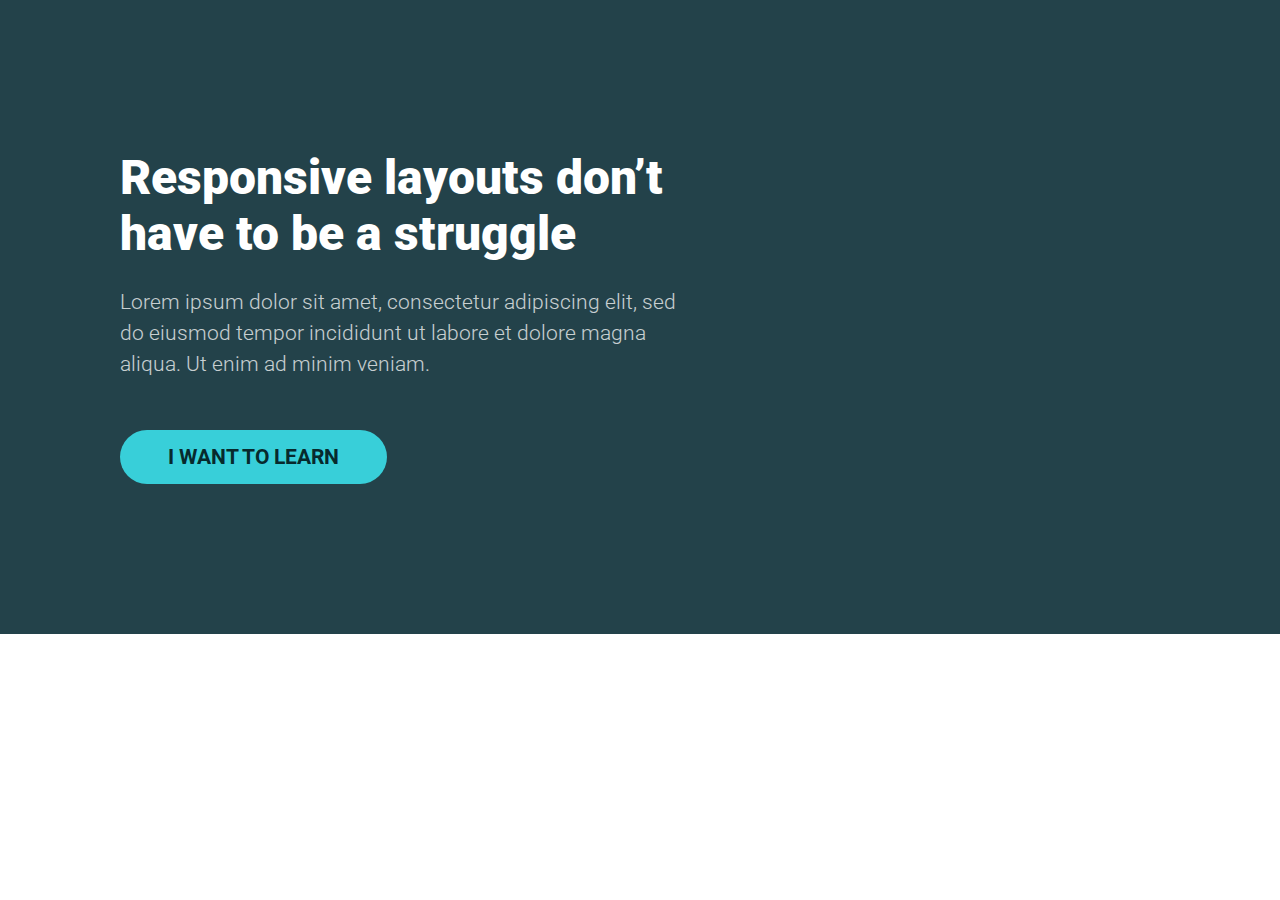
==== challenge03/index.html @ 1161f6e7 "challenge 3" ====
<!DOCTYPE html>
<html lang="en">
<head> 
    <meta charset="UTF-8">
    <meta name="viewport" content="width=device-width, initial-scale=1.0">
    <title>Day 01</title>
 
    <link rel="stylesheet" href="style.css">
</head>
<body>

    <div class="container">
        <div class="int">
            <div class="intro-content">
                <h2>Responsive layouts don’t have to be a struggle</h2>
                <p>Lorem ipsum dolor sit amet, consectetur adipiscing elit, sed do eiusmod tempor incididunt ut labore et dolore magna aliqua. Ut enim ad minim veniam.</p>
            </div>       
            <button class="btn">I WANT TO LEARN</button>
        </div>
    </div>

</body>
</html>
---- challenge03/style.css ----
@import url('https://fonts.googleapis.com/css2?family=Roboto:wght@100;300;400;700;900&display=swap');

* {
  box-sizing: border-box;
  margin: 0;
}

body {
  font-family: "Roboto", sans-serif;
}

.container {
  background: #23424a;
  color: white;
  padding: 150px 120px;
}

.int {
  width: 55%;
}

h2 {
  font-weight: 900;
  font-size: 48px;
  line-height: 56px;
  margin-bottom: 25px;
}

p {
  line-height: 31px;
  font-weight: 300;
  font-size: 21px;
  opacity: 0.75;
}

.btn {
  background: #38CFD9;
  color: #072A2D;
  font-family: roboto, sans-serif;
  font-weight: 700;
  font-size: 21px;
  border: none;
  border-radius: 31.5px;
  padding: 15px 48px;
  margin-top: 50px;
}
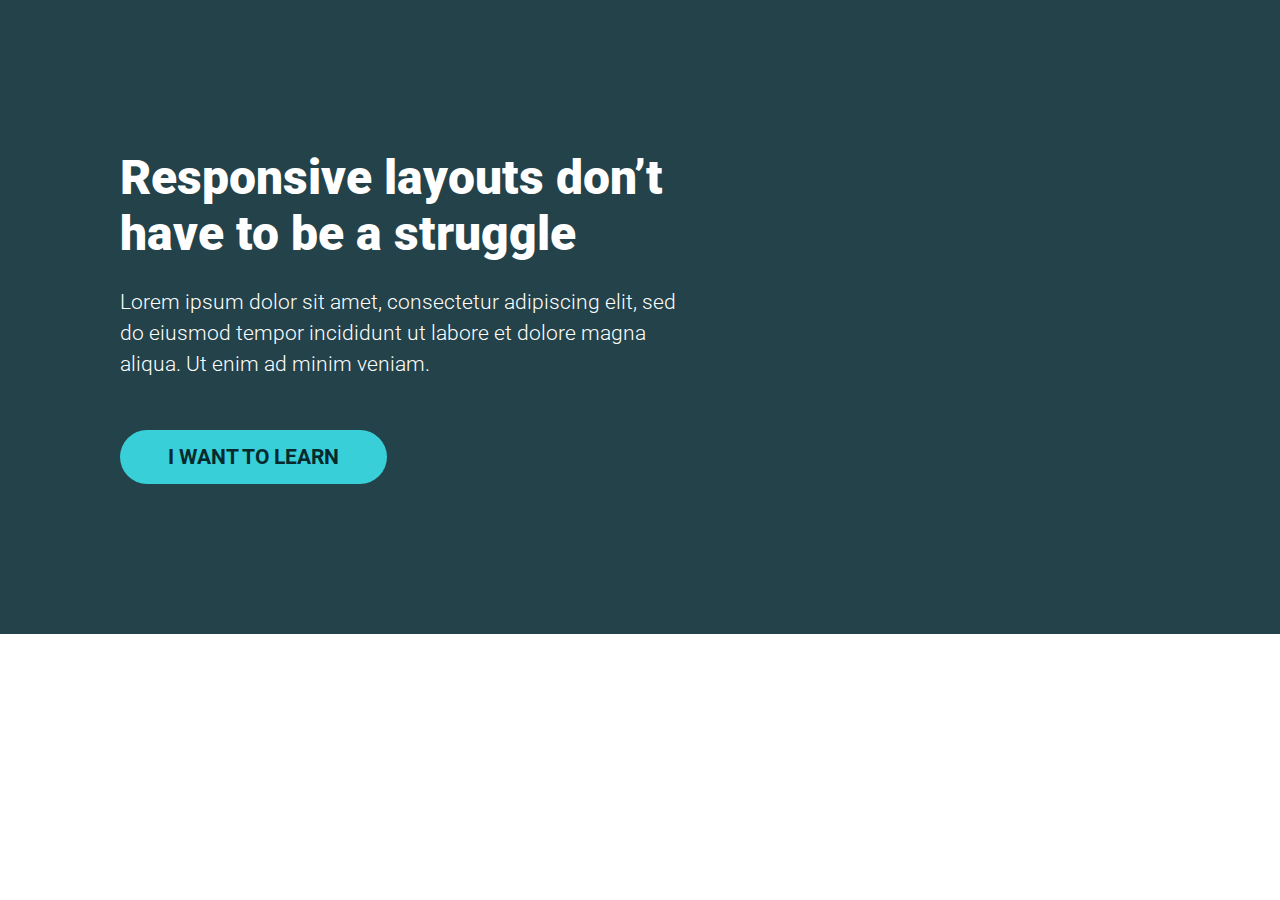
==== commit ceee9edd: "challenge 3 edits" ====
--- a/challenge03/index.html
+++ b/challenge03/index.html
@@ -15,7 +15,7 @@
                 <h2>Responsive layouts don’t have to be a struggle</h2>
                 <p>Lorem ipsum dolor sit amet, consectetur adipiscing elit, sed do eiusmod tempor incididunt ut labore et dolore magna aliqua. Ut enim ad minim veniam.</p>
             </div>       
-            <button class="btn">I WANT TO LEARN</button>
+            <button><a href="#">I WANT TO LEARN</a></button>
         </div>
     </div>
 
--- a/challenge03/style.css
+++ b/challenge03/style.css
@@ -30,17 +30,20 @@
   line-height: 31px;
   font-weight: 300;
   font-size: 21px;
-  opacity: 0.75;
 }
 
-.btn {
+button {
   background: #38CFD9;
-  color: #072A2D;
-  font-family: roboto, sans-serif;
+  font-family: "Roboto", sans-serif;
   font-weight: 700;
   font-size: 21px;
   border: none;
   border-radius: 31.5px;
   padding: 15px 48px;
   margin-top: 50px;
+}
+
+a {
+  color: #072A2D;
+  text-decoration: none;
 }